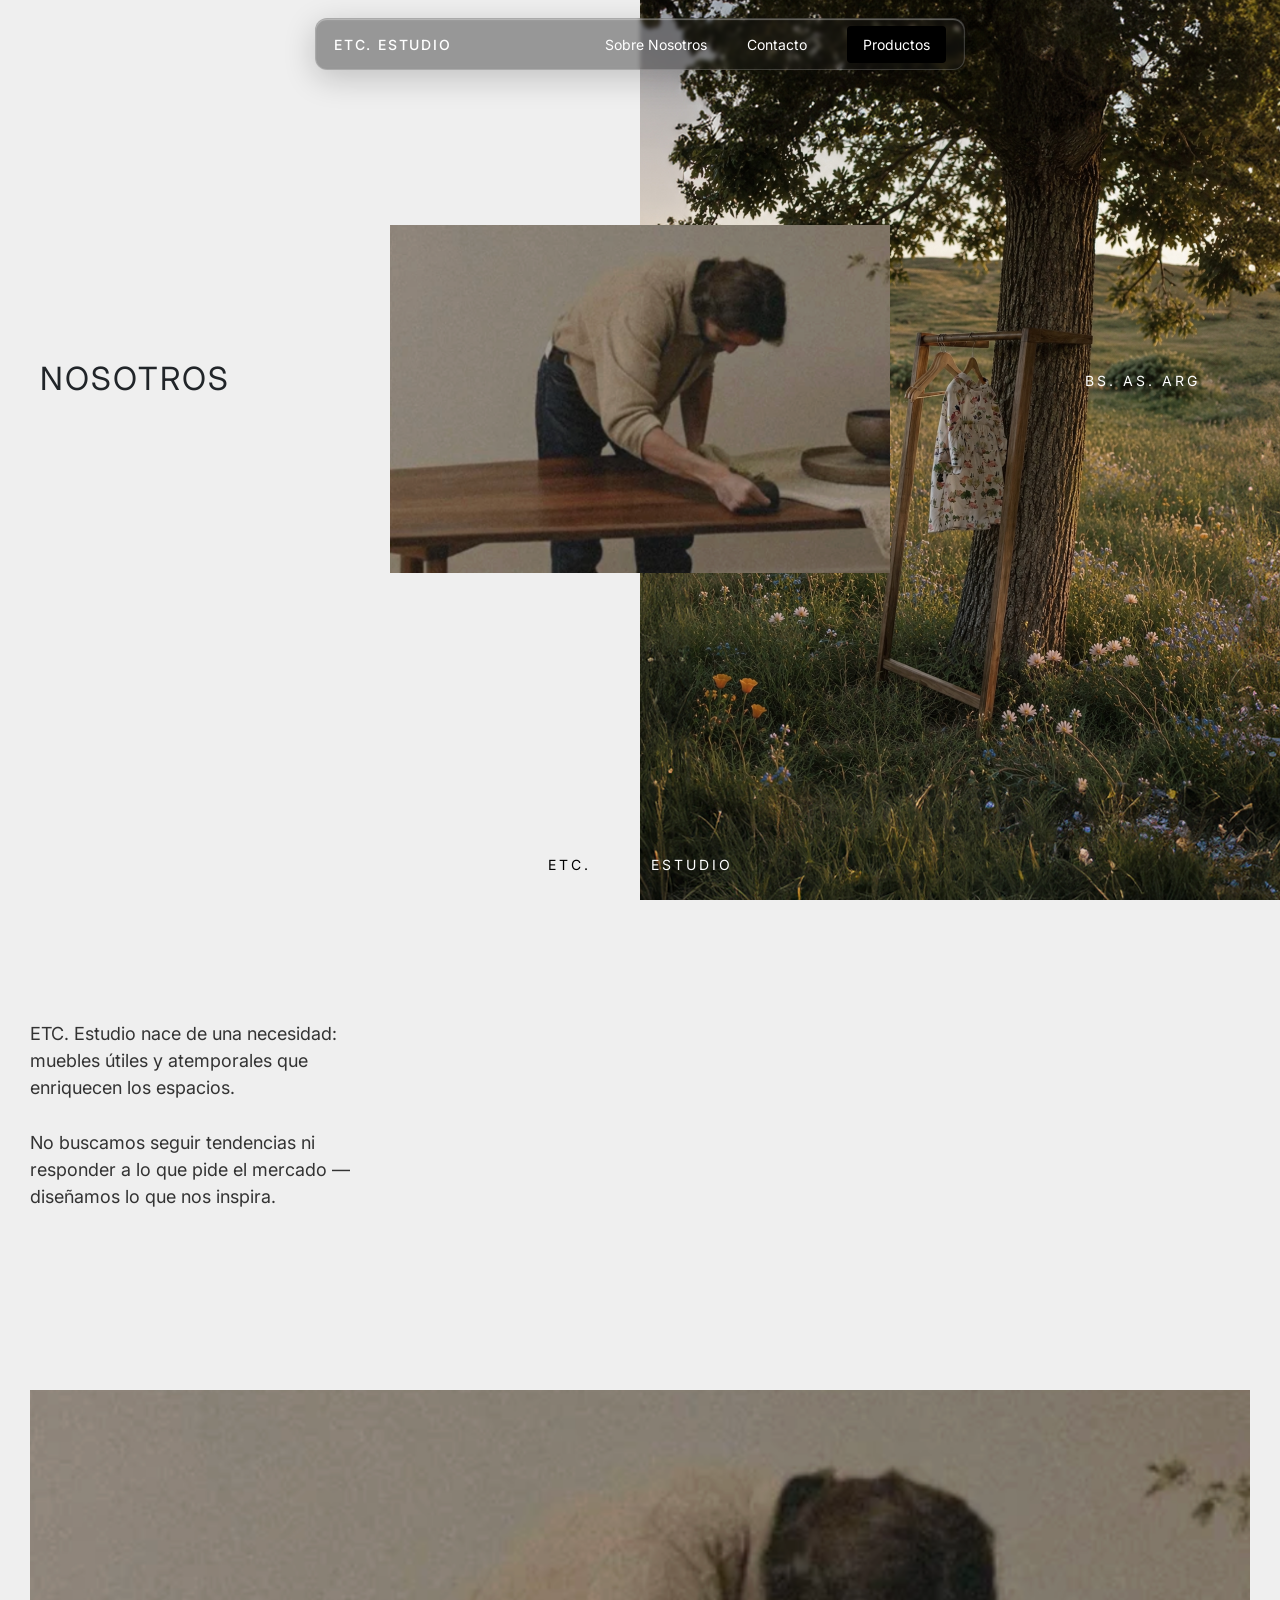
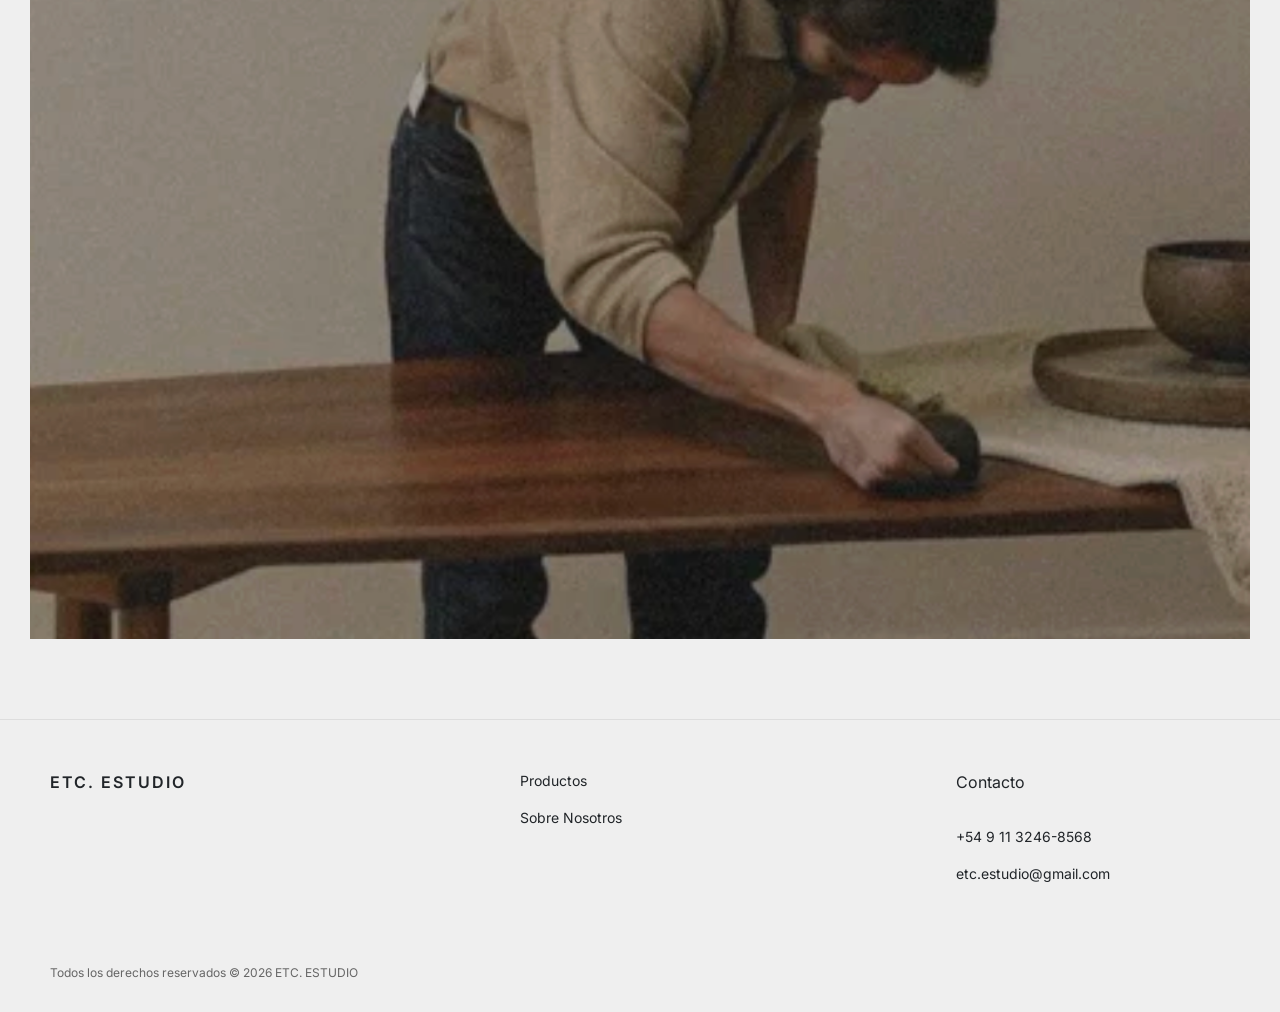
==== pages/nosotros.html @ 697f47e8 "nosotros page" ====
<html lang="es">

<head>
    <meta charset="UTF-8">
    <meta name="viewport" content="width=device-width, initial-scale=1.0">
    <link rel="shortcut icon" href="/images/etc.png">
    <title>ETC. ESTUDIO</title>
    <meta name="description" content="ETC. Estudio crea muebles y objetos de diseño con foco en la simplicidad, la materialidad y el detalle.">
    <meta name="keywords" content="etc estudio, muebles de diseño, objetos, diseño contemporáneo, furniture">
    <link href="https://cdn.jsdelivr.net/npm/bootstrap@5.3.2/dist/css/bootstrap.min.css" rel="stylesheet"
        integrity="sha384-T3c6CoIi6uLrA9TneNEoa7RxnatzjcDSCmG1MXxSR1GAsXEV/Dwwykc2MPK8M2HN" crossorigin="anonymous">
    <link rel="preconnect" href="https://fonts.googleapis.com">
    <link rel="preconnect" href="https://fonts.gstatic.com" crossorigin>
    <link href="https://fonts.googleapis.com/css2?family=Inter:wght@400;600&display=swap" rel="stylesheet">
    <link rel="stylesheet" href="https://cdnjs.cloudflare.com/ajax/libs/font-awesome/5.15.3/css/all.min.css"
        integrity="sha384-KyZXEAg3QhqLMpG8r+J6gZ6ISB9Jzt4vJlAy540u7u9p/6ogF4o5vI3i+U2K5s8x" crossorigin="anonymous">
    <link rel="stylesheet" href="../css/style.css">
</head>

<body>
    <header class="site-header">
        <nav class="nav-pill">
            <div>
                <a href="../index.html" class="logo">ETC. ESTUDIO</a>
              </div>
    
          <div class="nav-links">
            <a href="#">Sobre Nosotros</a>
            <a href="https://tiendadeetcestudio.mitiendanube.com/contacto/" target="_blank" rel="noopener noreferrer">
                Contacto
              </a>
            <a class="product-btn" href="#">Productos</a>
          </div>
        </nav>
      </header>
    
      <main class="home">
        
          <!-- HERO -->
          <section class="about-hero">
        
            <div class="hero-nosotros">
              <img src="../images/hero.jpg" alt="">
            </div>
        
            <div class="hero-floating-image">
              <img src="../images/intro.png" alt="">
            </div>
        
            <div class="hero-title">
              <h1>NOSOTROS</h1>
            </div>
        
            <div class="hero-location">
              <p>BS. AS. ARG</p>
            </div>
        
            <div class="hero-bottom-text">
                <span class="etc">ETC.</span>
                <span class="estudio">ESTUDIO</span>
              </div>
        
          </section>
        
          <!-- CONTENT -->
          <main class="nosotros-page">
        
            <section class="about-text">
              <p>
                ETC. Estudio nace de una necesidad:
                muebles útiles y atemporales que
                enriquecen los espacios.
              </p>
        
              <p>
                No buscamos seguir tendencias ni
                responder a lo que pide el mercado —
                diseñamos lo que nos inspira.
              </p>
            </section>
        
            <section class="about-image">
              <img src="../images/intro.png" alt="">
            </section>
    
      </main>
    
    </main>
    <footer class="footer">
        <div class="footer-top">
          <div class="footer-brand">ETC. ESTUDIO</div>
    
          <div class="footer-links">
            <a href="#">Productos</a>
            <a href="#">Sobre Nosotros</a>
          </div>
    
          <div class="footer-contact">
            <p>Contacto</p>
            <span>+54 9 11 3246-8568</span>
            <span>etc.estudio@gmail.com</span>
          </div>
        </div>
    
        <div class="copyright">
          Todos los derechos reservados © 2026 ETC. ESTUDIO
        </div>
      </footer>   
    
    <script src="https://cdn.jsdelivr.net/npm/bootstrap@5.3.2/dist/js/bootstrap.bundle.min.js"
        integrity="sha384-C6RzsynM9kWDrMNeT87bh95OGNyZPhcTNXj1NW7RuBCsyN/o0jlpcV8Qyq46cDfL"
        crossorigin="anonymous"></script>
</body> 

</html>
---- css/style.css ----
* {
  margin: 0;
  padding: 0;
  box-sizing: border-box;
}

body {
  background: #efefef;
  font-family: Inter, Arial, sans-serif;
}

a {
  text-decoration: none;
  color: inherit;
}

.site-header {
  position: fixed;
  top: 18px;
  width: 100%;
  display: flex;
  justify-content: center;
  z-index: 100;
}

.nav-pill {
  width: 650px;
  height: 52px;
  padding: 0 18px;
  display: flex;
  justify-content: space-between;
  align-items: center;
  border-radius: 12px;
  background: rgba(20, 20, 20, 0.4);
  backdrop-filter: blur(2px);
  -webkit-backdrop-filter: blur(4px);
  border: 1px solid rgba(255, 255, 255, 0.18);
  box-shadow: inset 0 1px 1px rgba(255, 255, 255, 0.35), 0 8px 32px rgba(0, 0, 0, 0.2);
}

.logo {
  color: white;
  font-size: 14px;
  letter-spacing: 1.8px;
  font-weight: 500;
}

.nav-links {
  display: flex;
  gap: 40px;
  align-items: center;
}
.nav-links a {
  color: white;
  font-size: 14px;
}

.product-btn {
  padding: 8px 16px;
  border-radius: 4px;
  background: rgb(0, 0, 0);
}

* {
  padding: 0;
  margin: 0;
  font-family: "Inter", sans-serif;
  list-style: none;
  text-decoration: none;
}

body {
  overflow-x: hidden;
}

h2,
h3,
h4,
h5,
h6 {
  font-weight: 600;
}

p {
  font-size: 16px;
  font-weight: 400;
}

h2 {
  font-size: 36px;
}

h3 {
  font-size: 48px;
}

h4 {
  font-size: 26px;
}

h5 {
  font-size: 14px;
}

h6 {
  font-size: 20px;
}

/* Buttons */
.primario {
  background-color: #F8C76B;
  padding: 8px 16px;
  border-radius: 4px;
  border-style: none;
}
.primario a {
  background-color: #F8C76B;
  text-decoration: none;
  color: white;
  font-size: 16px;
  font-weight: 600;
  display: inline-block;
}
.primario img {
  background-color: #F8C76B;
}
.primario:hover {
  background-color: #e7b75e;
}
.primario:hover a {
  background-color: #e7b75e;
}
.primario:hover img {
  background-color: #e7b75e;
}

.secundario {
  padding: 12px 24px;
  border-radius: 30px;
  border-style: solid;
  border-width: 2px;
  border-color: black;
}
.secundario a {
  text-decoration: none;
  color: black;
  font-size: 16px;
  font-weight: 600;
  display: inline-block;
}
.secundario img {
  background-color: none;
}
.secundario:hover {
  background-color: #f0f0f0;
}
.secundario:hover a {
  background-color: #f0f0f0;
}
.secundario:hover img {
  background-color: #f0f0f0;
}

@keyframes flotacion {
  0% {
    transform: translatey(2px);
  }
  100% {
    transform: translatey(8px);
  }
}
.container {
  width: 100%;
  max-width: 1440px;
  margin: 0 auto;
}

.breadcrumb-section {
  margin-top: 60px;
}
.breadcrumb-section .container {
  padding-left: 60px;
  padding-right: 60px;
  padding-top: 80px;
}

.project-breadcrumb {
  display: flex;
  align-items: center;
  gap: 12px;
}

.breadcrumb-link {
  font-family: "Inter", sans-serif;
  font-size: 16px;
  font-weight: 300;
  line-height: 1.5;
  color: #848484;
  text-decoration: none;
}
.breadcrumb-link:hover {
  color: #6b6b6b;
}

.breadcrumb-caret {
  color: #848484;
  flex-shrink: 0;
}

.breadcrumb-current {
  font-family: "Inter", sans-serif;
  font-size: 16px;
  font-weight: 600;
  line-height: 1.5;
  color: #000000;
}

.project-intro {
  margin-top: 96px;
  margin-bottom: 96px;
}
.project-intro .container {
  padding-left: 60px;
  padding-right: 60px;
}

.project-intro__content {
  max-width: 420px;
}
.project-intro__content h2 {
  margin: 0 0 16px;
  font-family: "Inter", sans-serif;
  font-size: 18px;
  font-weight: 600;
  line-height: 1.2;
  color: #000000;
}
.project-intro__content p {
  margin: 0;
  font-family: "Inter", sans-serif;
  font-size: 16px;
  font-weight: 200;
  line-height: 1.5;
  color: #848484;
}

@media (max-width: 768px) {
  .breadcrumb-section {
    margin-top: 32px;
  }
  .breadcrumb-section .container {
    padding-left: 16px;
    padding-right: 16px;
  }
  .project-intro {
    margin-top: 64px;
  }
  .project-intro .container {
    padding-left: 16px;
    padding-right: 16px;
  }
  .project-intro__content {
    max-width: 100%;
  }
  .project-intro__content h2 {
    font-size: 18px;
  }
  .project-intro__content p {
    font-size: 16px;
  }
}
.footer {
  border-top: 1px solid #ddd;
  padding: 50px 50px 30px;
  background: #efefef;
}

.footer-top {
  display: flex;
  justify-content: space-between;
  margin-bottom: 80px;
}

.footer-brand {
  font-size: 16px;
  letter-spacing: 2px;
  font-weight: 600;
}

.footer-links {
  display: flex;
  flex-direction: column;
  gap: 16px;
  font-size: 14px;
}

.footer-contact {
  display: flex;
  flex-direction: column;
  gap: 16px;
  font-size: 14px;
  margin-right: 120px;
}

.copyright {
  font-size: 12px;
  color: #666;
}

#projectsSection .container {
  width: 97%;
}
#projectsSection .container button {
  background: black;
  color: white;
  border: none;
  border-radius: 8px;
  padding: 6px 14px;
  cursor: pointer;
  font-size: 16px;
  font-weight: 300;
}
#projectsSection .container h2 {
  font-size: 20px;
  font-weight: 500;
}
#projectsSection .container img {
  width: 100%;
  margin-bottom: 8px;
}
#projectsSection .container img:hover {
  width: 99%;
}
#projectsSection .container .project-info {
  text-align: left;
  padding-bottom: 42px;
}
#projectsSection .container .project-info h3 {
  font-size: 16px;
  font-weight: 500;
  color: #000;
  margin: 0 0 4px 0;
  line-height: 1.3;
}
#projectsSection .container .project-info p {
  font-size: 14px;
  font-weight: 300;
  color: #656565;
  margin: 0;
  line-height: 1.3;
  margin-bottom: 80px;
}

.home {
  width: 100%;
}

img {
  display: block;
  width: 100%;
}

.hero {
  height: 100vh;
  position: relative;
  overflow: hidden;
}
.hero video {
  height: 100vh;
  width: 100%;
  object-fit: cover;
}
.hero .overlay {
  position: absolute;
  inset: 0;
  background: rgba(0, 0, 0, 0.08);
}
.hero h1 {
  position: absolute;
  left: 40px;
  top: 300px;
  color: white;
  font-size: 32px;
  font-weight: 300;
  letter-spacing: 6px;
}
.hero .location {
  position: absolute;
  right: 40px;
  top: 320px;
  color: white;
  font-size: 14px;
  letter-spacing: 3px;
}
.hero .subtitle {
  position: absolute;
  bottom: 30px;
  width: 100%;
  text-align: center;
  color: white;
  font-size: 14px;
  letter-spacing: 3px;
}

.intro {
  padding: 110px 60px;
  display: flex;
  justify-content: space-between;
  align-items: flex-end;
  gap: 120px;
}
.intro-text {
  width: 30%;
}
.intro-text p {
  font-size: 16px;
  line-height: 1.5;
  margin-bottom: 20px;
  color: #333;
}
.intro-image {
  width: 60%;
}

.banner-image {
  padding: 0 40px 90px;
}
.banner-image img {
  height: 720px;
  object-fit: cover;
}

.featured {
  padding: 0 50px 100px;
}

.section-title {
  display: flex;
  justify-content: space-between;
  margin-bottom: 40px;
}
.section-title h2 {
  font-size: 34px;
  font-weight: 400;
}
.section-title button {
  background: black;
  color: white;
  border: none;
  border-radius: 8px;
  padding: 12px 20px;
  cursor: pointer;
}

.product-grid {
  display: grid;
  grid-template-columns: repeat(4, 1fr);
  gap: 30px;
}

.product-card img {
  height: 430px;
  object-fit: cover;
  margin-bottom: 18px;
}
.product-card h3 {
  font-size: 20px;
  margin-bottom: 8px;
  font-weight: 400;
}
.product-card span {
  color: #555;
  font-size: 18px;
}

.made-in {
  text-align: center;
  padding-bottom: 140px;
  font-size: 20px;
  letter-spacing: 3px;
}

#heroproject {
  width: 100%;
  height: 40%;
  display: flex;
  justify-content: center;
  align-items: center;
  margin-top: 60px;
}
#heroproject .hi {
  text-align: center;
}
#heroproject .hi button {
  margin-top: 12px;
}
#heroproject .hi h2 {
  font-size: 60px;
}

#projectSitePuie img {
  width: 100%;
}

#visit {
  padding-top: 80px;
}
#visit div {
  display: flex;
  flex-direction: row;
  align-items: center;
  justify-content: center;
}
#visit div button {
  margin-left: 20px;
}

#projectsSection {
  margin-top: 50px;
}
#projectsSection .downproject {
  display: flex;
  justify-content: space-between;
  justify-items: center;
  margin-bottom: 12px;
}

.about-hero {
  height: 100vh;
  position: relative;
  overflow: hidden;
}

.hero-nosotros {
  position: absolute;
  top: 0;
  right: 0;
  width: 50%;
  height: 100%;
}
.hero-nosotros img {
  width: 100%;
  height: 100%;
  object-fit: cover;
  display: block;
}

.hero-title {
  position: absolute;
  left: 40px;
  top: 360px;
}
.hero-title h1 {
  font-size: 32px;
  font-weight: 400;
  letter-spacing: 2px;
}

.hero-floating-image {
  position: absolute;
  z-index: 5;
  left: 50%;
  top: 25%;
  transform: translateX(-50%);
}
.hero-floating-image img {
  width: 500px;
  display: block;
}

.hero-location {
  position: absolute;
  right: 80px;
  top: 370px;
}
.hero-location p {
  color: white;
  font-size: 14px;
  letter-spacing: 3px;
}

.hero-bottom-text {
  position: absolute;
  bottom: 25px;
  left: 50%;
  transform: translateX(-50%);
  display: flex;
  gap: 60px;
}
.hero-bottom-text span {
  font-size: 14px;
  letter-spacing: 3px;
}
.hero-bottom-text .etc {
  color: #000;
}
.hero-bottom-text .estudio {
  color: #fff;
}

.nosotros-page {
  padding: 120px 30px 80px;
}

.about-text {
  width: 320px;
  margin-bottom: 180px;
}
.about-text p {
  font-size: 18px;
  line-height: 1.5;
  color: #333;
  margin-bottom: 28px;
}

.about-image {
  width: 100%;
}
.about-image img {
  width: 100%;
  display: block;
}

#projectSitePuie {
  margin-top: 60px;
}
#projectSitePuie img {
  width: 100%;
}

#projectsSection {
  margin-top: 50px;
}
#projectsSection .downproject {
  display: flex;
  justify-content: space-between;
  justify-items: center;
  margin-bottom: 12px;
}
#projectsSection .downproject p {
  margin-bottom: 0px !important;
}

.hero-productos {
  position: relative;
  height: 320px;
  display: flex;
  justify-content: center;
}

.hero-bg {
  position: absolute;
  inset: 0;
  overflow: hidden;
}
.hero-bg img {
  width: 100%;
  height: 100%;
  object-fit: cover;
  display: block;
}

.hero-image {
  position: relative;
  z-index: 2;
  margin-top: 60px;
  transform: translateY(80px);
}
.hero-image img {
  width: 400px;
  display: block;
}

.productos-page {
  padding: 80px 40px 60px;
}

.productos-heading {
  display: flex;
  justify-content: space-between;
  align-items: center;
  margin-bottom: 70px;
}
.productos-heading h1 {
  font-size: 32px;
  font-weight: 400;
  letter-spacing: 1px;
}
.productos-heading p {
  font-size: 14px;
  letter-spacing: 2px;
}

.productos-text {
  width: 35%;
  margin-top: 90px;
  margin-bottom: 120px;
  margin-left: 40px;
}
.productos-text p {
  font-size: 18px;
  line-height: 1.6;
  color: #444;
  margin-bottom: 24px;
}

.project-video {
  margin-top: 80px;
}
.project-video .container {
  padding-left: 60px;
  padding-right: 60px;
}

.project-video__media {
  display: block;
  width: 100%;
  height: auto;
  border-radius: 12px;
  object-fit: cover;
}

@media (max-width: 768px) {
  .project-video {
    margin-top: 48px;
  }
  .project-video .container {
    padding-left: 16px;
    padding-right: 16px;
  }
}
.project-image-full {
  width: 100%;
  margin-top: 80px;
}
.project-image-full img {
  display: block;
  width: 100%;
  height: auto;
}

@media (max-width: 768px) {
  .project-image-full {
    margin-top: 48px;
  }
}
.project-closing {
  padding: 120px 60px;
}

.project-closing__content {
  display: flex;
  align-items: center;
  justify-content: center;
  gap: 12px;
}
.project-closing__content h2 {
  margin: 0;
  font-family: "Inter", sans-serif;
  font-size: 18px;
  font-weight: 600;
  line-height: 1.4;
  color: #000;
}

.project-closing__button {
  display: inline-flex;
  align-items: center;
  justify-content: center;
  padding: 6px 12px;
  border: 1px solid #CACBD4;
  border-radius: 20px;
  font-family: "Inter", sans-serif;
  font-size: 14px;
  font-weight: 400;
  line-height: 1.4;
  color: #000;
  text-decoration: none;
  transition: all 0.2s ease;
}
.project-closing__button:hover {
  background: #f7f7f7;
}

@media (max-width: 768px) {
  .project-closing {
    padding: 80px 16px;
  }
  .project-closing__content {
    flex-wrap: wrap;
  }
}
.project-gallery {
  padding: 20px 60px;
  overflow: hidden;
}

.project-gallery__wrapper {
  position: relative;
  width: 100%;
  height: 700px;
}

.project-gallery__item {
  position: absolute;
  border: 1px solid #CACBD4;
  border-radius: 6px;
  overflow: hidden;
  background: #fff;
}
.project-gallery__item video {
  display: block;
  width: 100%;
  height: auto;
}

/* Back */
.project-gallery__item--back {
  width: 46%;
  top: 0;
  right: 0;
  z-index: 1;
}

/* Middle */
.project-gallery__item--middle {
  width: 46%;
  top: 110px;
  left: 56%;
  transform: translateX(-50%);
  z-index: 2;
}

/* Front */
.project-gallery__item--front {
  width: 46%;
  top: 220px;
  left: 0;
  z-index: 3;
}

@media (max-width: 768px) {
  .project-gallery {
    padding: 80px 16px;
  }
  .project-gallery__wrapper {
    position: relative;
    width: 100%;
    height: 1100px;
  }
  .project-gallery__item {
    position: relative;
    width: 100% !important;
    top: auto !important;
    left: auto !important;
    right: auto !important;
    transform: none !important;
  }
}
@media (max-width: 1100px) {
  main {
    overflow-x: hidden;
  }
  header {
    padding: 16px;
  }
  header .navbar {
    width: 100%;
  }
  header .puie-nav {
    width: 100%;
    display: flex;
    flex-direction: row;
    align-items: center;
    justify-content: center;
  }
  header .navbar-brand {
    order: 2;
    position: absolute;
    left: 47%;
    top: 24px;
  }
  header .navbar-toggler {
    border: none;
    background-color: #F9F9F9;
  }
  header .button.nvbar-togg {
    background-color: #F9F9F9;
  }
  .intro {
    flex-direction: column;
    align-items: flex-start;
    padding: 60px 20px;
    gap: 40px;
  }
  .intro-text {
    width: 100%;
  }
  .intro-image {
    width: 100%;
  }
  /* Productos mobile */
  #projectsSection {
    margin-left: 20px;
    margin-right: 20px;
  }
  #projectsSection .container .card-puie {
    margin-bottom: 30px;
    padding: 32px;
    border-radius: 8px;
    border-style: none;
  }
  #projectsSection .container .card-puie h4 {
    padding-bottom: 6px;
  }
  #projectsSection .container .card-puie p {
    padding-bottom: 0px;
  }
}

/*# sourceMappingURL=style.css.map */
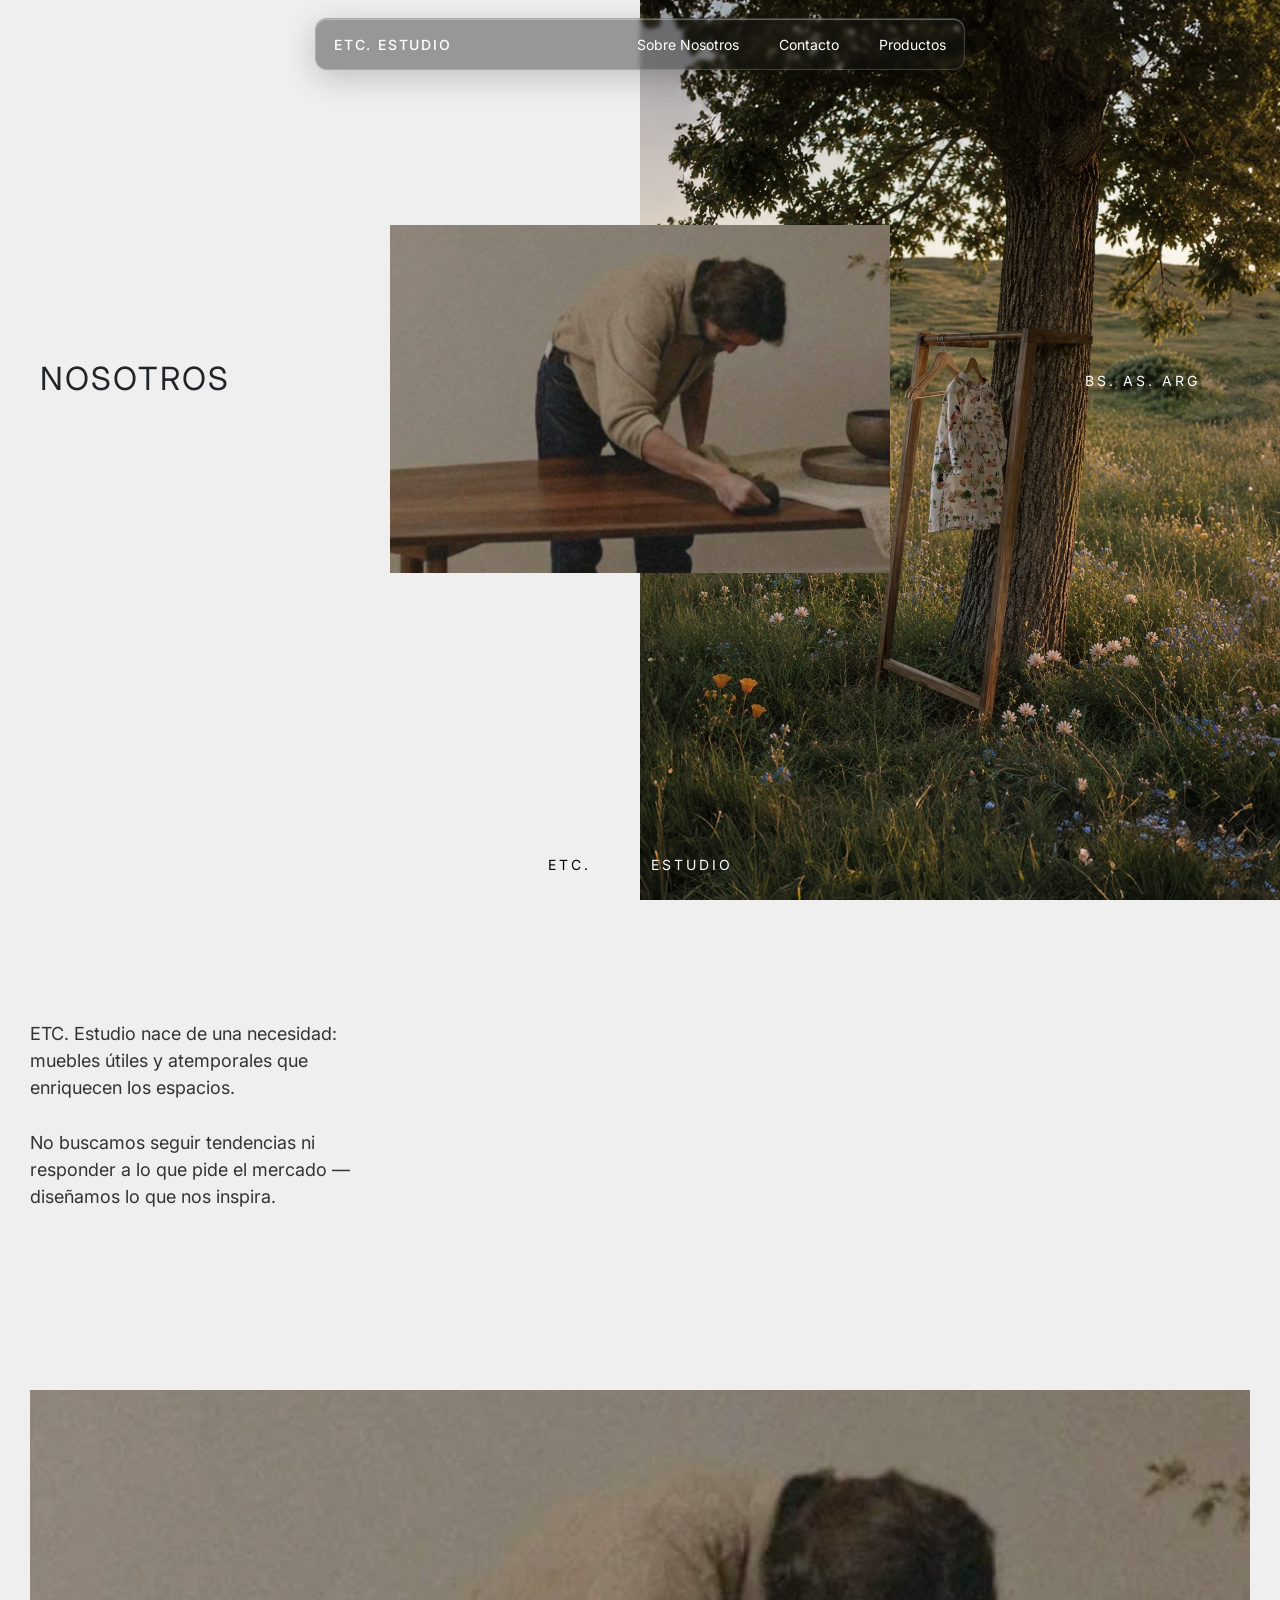
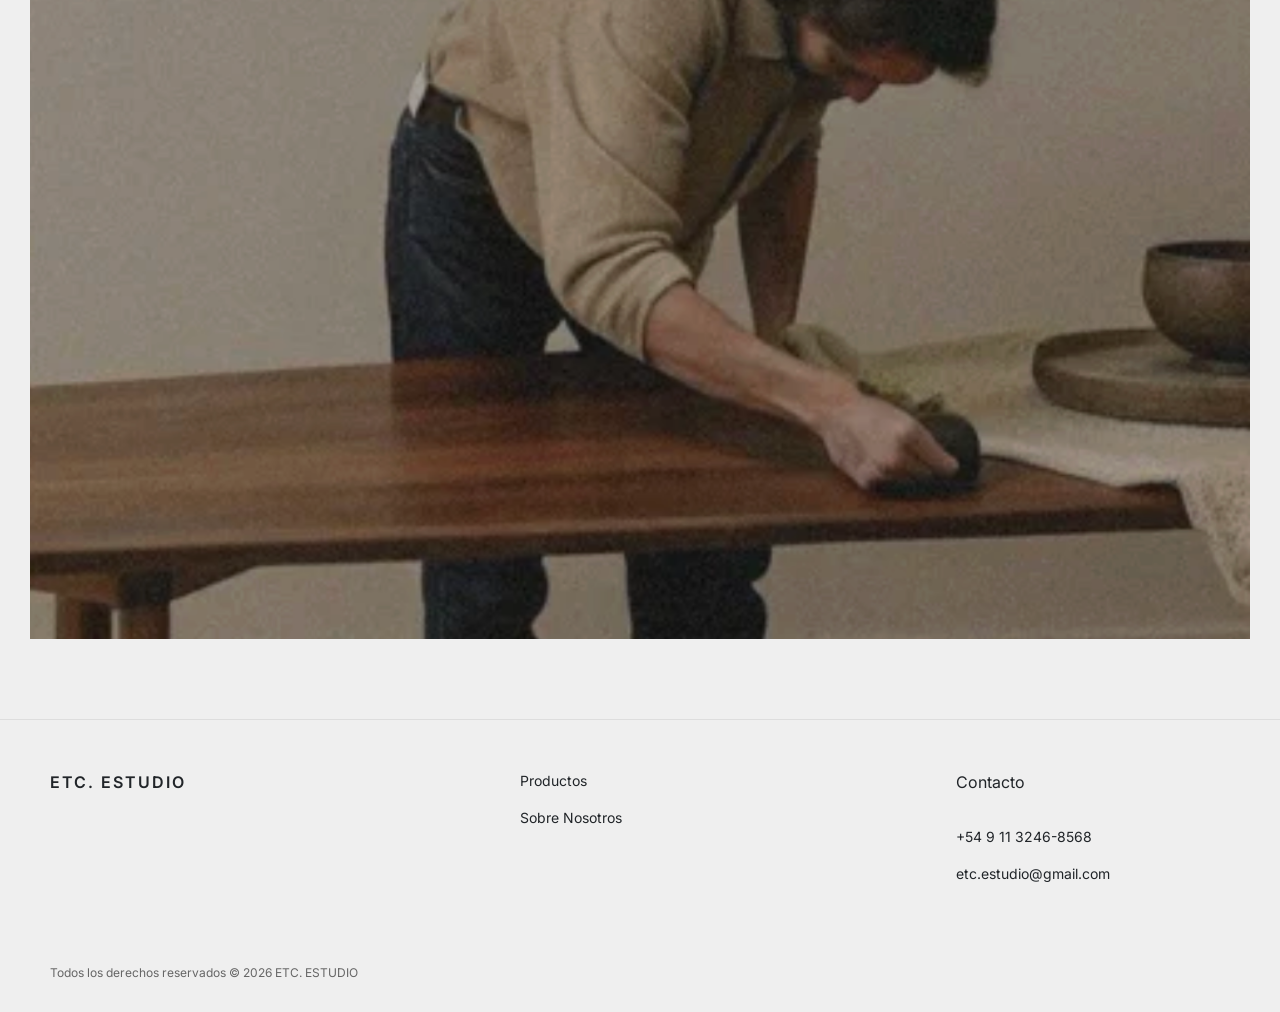
==== commit 1bc72e1f: "home mobile" ====
--- a/pages/nosotros.html
+++ b/pages/nosotros.html
@@ -30,6 +30,11 @@
                 Contacto
               </a>
             <a class="product-btn" href="#">Productos</a>
+          </div>
+          <div class="menu-container">
+            <a class="menu-btn" href="./menu.html">
+              <img src="./images/menu.svg" alt="Menu">
+            </a>
           </div>
         </nav>
       </header>
--- a/css/style.css
+++ b/css/style.css
@@ -55,12 +55,26 @@
   font-size: 14px;
 }
 
+.menu-container {
+  display: none;
+}
+
 .product-btn {
-  padding: 8px 16px;
-  border-radius: 4px;
-  background: rgb(0, 0, 0);
-}
-
+  color: white;
+  font-size: 14px;
+}
+
+@media (max-width: 800px) {
+  .nav-pill {
+    width: 90%;
+  }
+  .nav-links {
+    display: none;
+  }
+  .menu-container {
+    display: block;
+  }
+}
 * {
   padding: 0;
   margin: 0;
@@ -307,8 +321,27 @@
   color: #666;
 }
 
-#projectsSection .container {
-  width: 97%;
+@media (max-width: 800px) {
+  .footer {
+    padding: 50px 16px 30px;
+  }
+  .footer-top {
+    flex-direction: column;
+  }
+  .footer-brand {
+    margin-bottom: 46px;
+    white-space: nowrap;
+  }
+  .footer-links,
+  .footer-contact {
+    gap: 8px;
+  }
+  .footer-links {
+    margin-bottom: 40px;
+  }
+  .footer-contact {
+    margin-right: 0;
+  }
 }
 #projectsSection .container button {
   background: black;
@@ -861,44 +894,6 @@
   main {
     overflow-x: hidden;
   }
-  header {
-    padding: 16px;
-  }
-  header .navbar {
-    width: 100%;
-  }
-  header .puie-nav {
-    width: 100%;
-    display: flex;
-    flex-direction: row;
-    align-items: center;
-    justify-content: center;
-  }
-  header .navbar-brand {
-    order: 2;
-    position: absolute;
-    left: 47%;
-    top: 24px;
-  }
-  header .navbar-toggler {
-    border: none;
-    background-color: #F9F9F9;
-  }
-  header .button.nvbar-togg {
-    background-color: #F9F9F9;
-  }
-  .intro {
-    flex-direction: column;
-    align-items: flex-start;
-    padding: 60px 20px;
-    gap: 40px;
-  }
-  .intro-text {
-    width: 100%;
-  }
-  .intro-image {
-    width: 100%;
-  }
   /* Productos mobile */
   #projectsSection {
     margin-left: 20px;
@@ -917,5 +912,44 @@
     padding-bottom: 0px;
   }
 }
+@media (max-width: 1100px) and (max-width: 800px) {
+  .hero h1 {
+    left: 50%;
+    top: 50%;
+    transform: translate(-50%, -50%);
+    text-align: center;
+    width: 100%;
+  }
+  .hero .location {
+    display: none;
+  }
+}
+@media (max-width: 1100px) and (max-width: 800px) {
+  .intro {
+    padding: 110px 16px;
+    flex-direction: column;
+    align-items: flex-start;
+    gap: 40px;
+  }
+  .intro-text {
+    width: 100%;
+  }
+  .intro-image {
+    width: 100%;
+  }
+}
+@media (max-width: 1100px) {
+  .banner-image {
+    padding: 0;
+    width: 100vw;
+    margin-left: calc(50% - 50vw);
+  }
+  .banner-image img {
+    width: 100%;
+    height: 720px;
+    object-fit: cover;
+    display: block;
+  }
+}
 
 /*# sourceMappingURL=style.css.map */
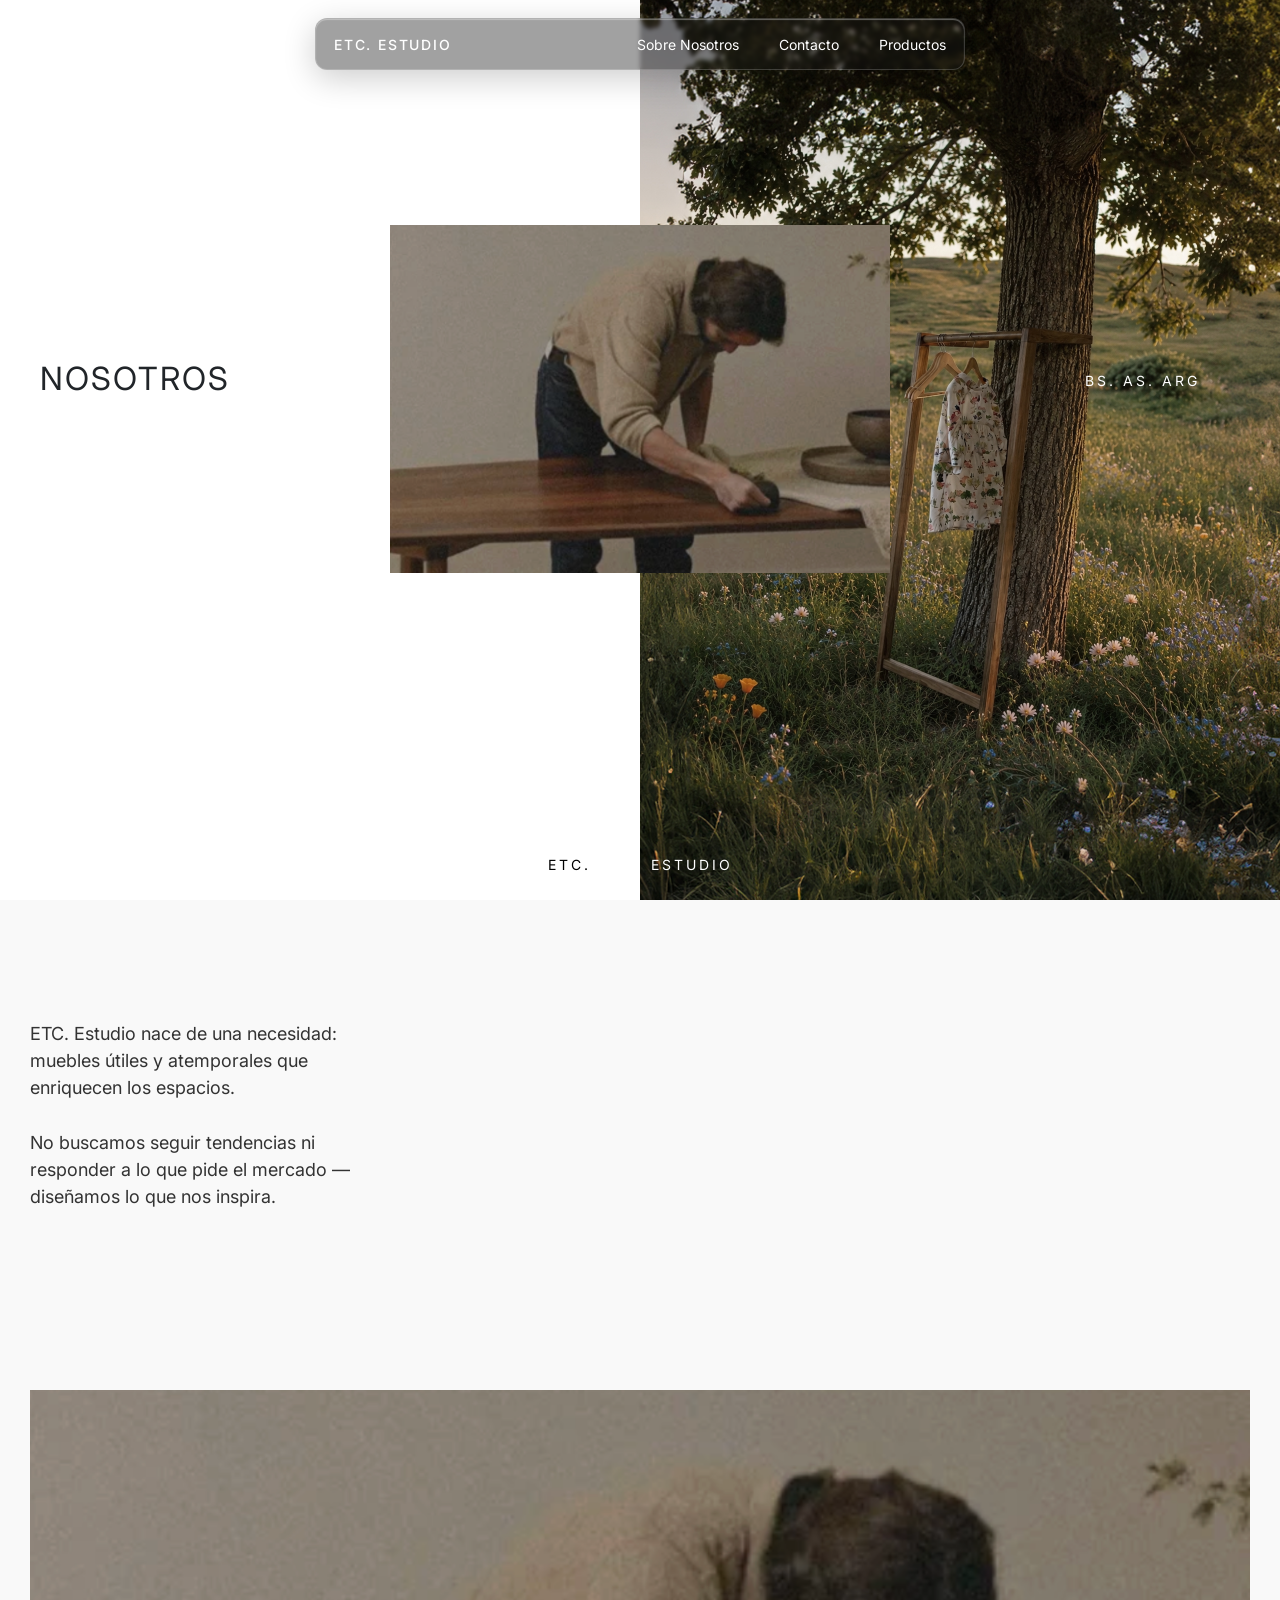
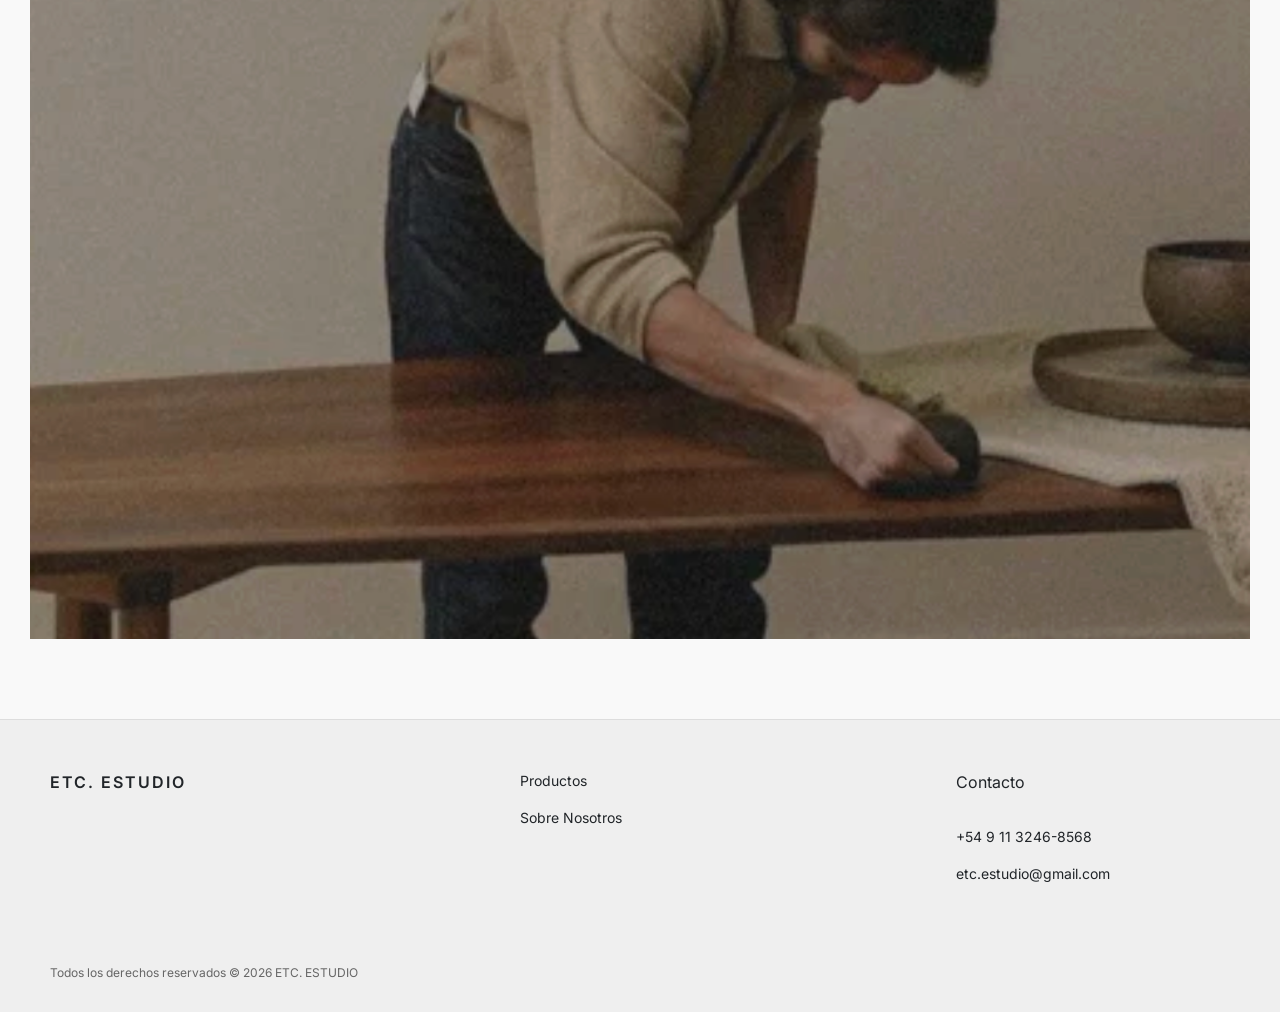
==== commit 99f08da9: "mobile version" ====
--- a/pages/nosotros.html
+++ b/pages/nosotros.html
@@ -29,11 +29,11 @@
             <a href="https://tiendadeetcestudio.mitiendanube.com/contacto/" target="_blank" rel="noopener noreferrer">
                 Contacto
               </a>
-            <a class="product-btn" href="#">Productos</a>
+            <a class="product-btn" href="./productos.html">Productos</a>
           </div>
           <div class="menu-container">
             <a class="menu-btn" href="./menu.html">
-              <img src="./images/menu.svg" alt="Menu">
+              <img src="../images/menu.svg" alt="Menu">
             </a>
           </div>
         </nav>
--- a/css/style.css
+++ b/css/style.css
@@ -562,6 +562,7 @@
   height: 100vh;
   position: relative;
   overflow: hidden;
+  background-color: #fff;
 }
 
 .hero-nosotros {
@@ -633,6 +634,7 @@
 
 .nosotros-page {
   padding: 120px 30px 80px;
+  background-color: #F9F9F9;
 }
 
 .about-text {
@@ -672,6 +674,72 @@
 }
 #projectsSection .downproject p {
   margin-bottom: 0px !important;
+}
+
+.menu-page {
+  position: relative;
+  height: 100vh;
+  display: flex;
+  justify-content: center;
+}
+
+.menu-bg {
+  position: absolute;
+  inset: 0;
+  overflow: hidden;
+}
+.menu-bg img {
+  width: 100%;
+  height: 100%;
+  object-fit: cover;
+  display: block;
+}
+
+.menu-content {
+  position: relative;
+  z-index: 2;
+  display: flex;
+  flex-direction: column;
+  align-items: center;
+  width: 100%;
+  padding: 60px 20px 40px;
+}
+
+.logomenu {
+  color: #fff;
+  font-size: 24px;
+  letter-spacing: 6px;
+  text-decoration: none;
+  margin-bottom: 100px;
+}
+
+.menu-links {
+  display: flex;
+  flex-direction: column;
+  align-items: center;
+  gap: 44px;
+  margin-top: auto;
+  margin-bottom: auto;
+}
+.menu-links a {
+  color: #fff;
+  text-decoration: none;
+  font-size: 18px;
+}
+
+.close-btn {
+  margin-top: auto;
+  width: 56px;
+  height: 56px;
+  border-radius: 50%;
+  border: 1px solid rgba(255, 255, 255, 0.5);
+  background: rgba(20, 18, 14, 0.45);
+  display: flex;
+  align-items: center;
+  justify-content: center;
+}
+.close-btn img {
+  width: 24px;
 }
 
 .hero-productos {
@@ -951,5 +1019,85 @@
     display: block;
   }
 }
+@media (max-width: 1100px) and (max-width: 800px) {
+  .hero-image {
+    position: relative;
+    z-index: 2;
+    margin-top: 60px;
+    transform: translateY(80px);
+  }
+  .hero-image img {
+    width: 280px;
+    display: block;
+  }
+  .productos-page {
+    padding: 180px 16px 0px;
+  }
+  .productos-heading {
+    flex-direction: column;
+    align-items: flex-start;
+    gap: 8px;
+  }
+  .productos-text {
+    width: 80%;
+    margin-left: 16px;
+  }
+  .productos-text p {
+    font-size: 16px;
+  }
+}
+@media (max-width: 1100px) and (max-width: 800px) {
+  .about-hero {
+    height: auto;
+    display: flex;
+    flex-direction: column;
+    padding: 110px 16px 40px;
+  }
+  .hero-title {
+    position: static;
+    order: 1;
+  }
+  .hero-title h1 {
+    font-size: 36px;
+  }
+  .hero-location {
+    position: static;
+    order: 2;
+    margin-top: 80px;
+    margin-bottom: 8px;
+  }
+  .hero-location p {
+    color: #000;
+  }
+  .hero-floating-image {
+    position: static;
+    order: 3;
+    width: 100%;
+    margin-top: 0px;
+    transform: translateX(0%);
+  }
+  .hero-floating-image img {
+    width: 100%;
+  }
+  .hero-nosotros,
+  .hero-bottom-text {
+    display: none;
+  }
+  .nosotros-page {
+    padding: 0;
+  }
+  .about-text {
+    width: 100%;
+    margin-bottom: 0;
+    padding: 100px 24px 70px;
+    background: #f4f4f2;
+  }
+  .about-text p {
+    font-size: 16px;
+  }
+  .about-image {
+    margin-top: 0;
+  }
+}
 
 /*# sourceMappingURL=style.css.map */
